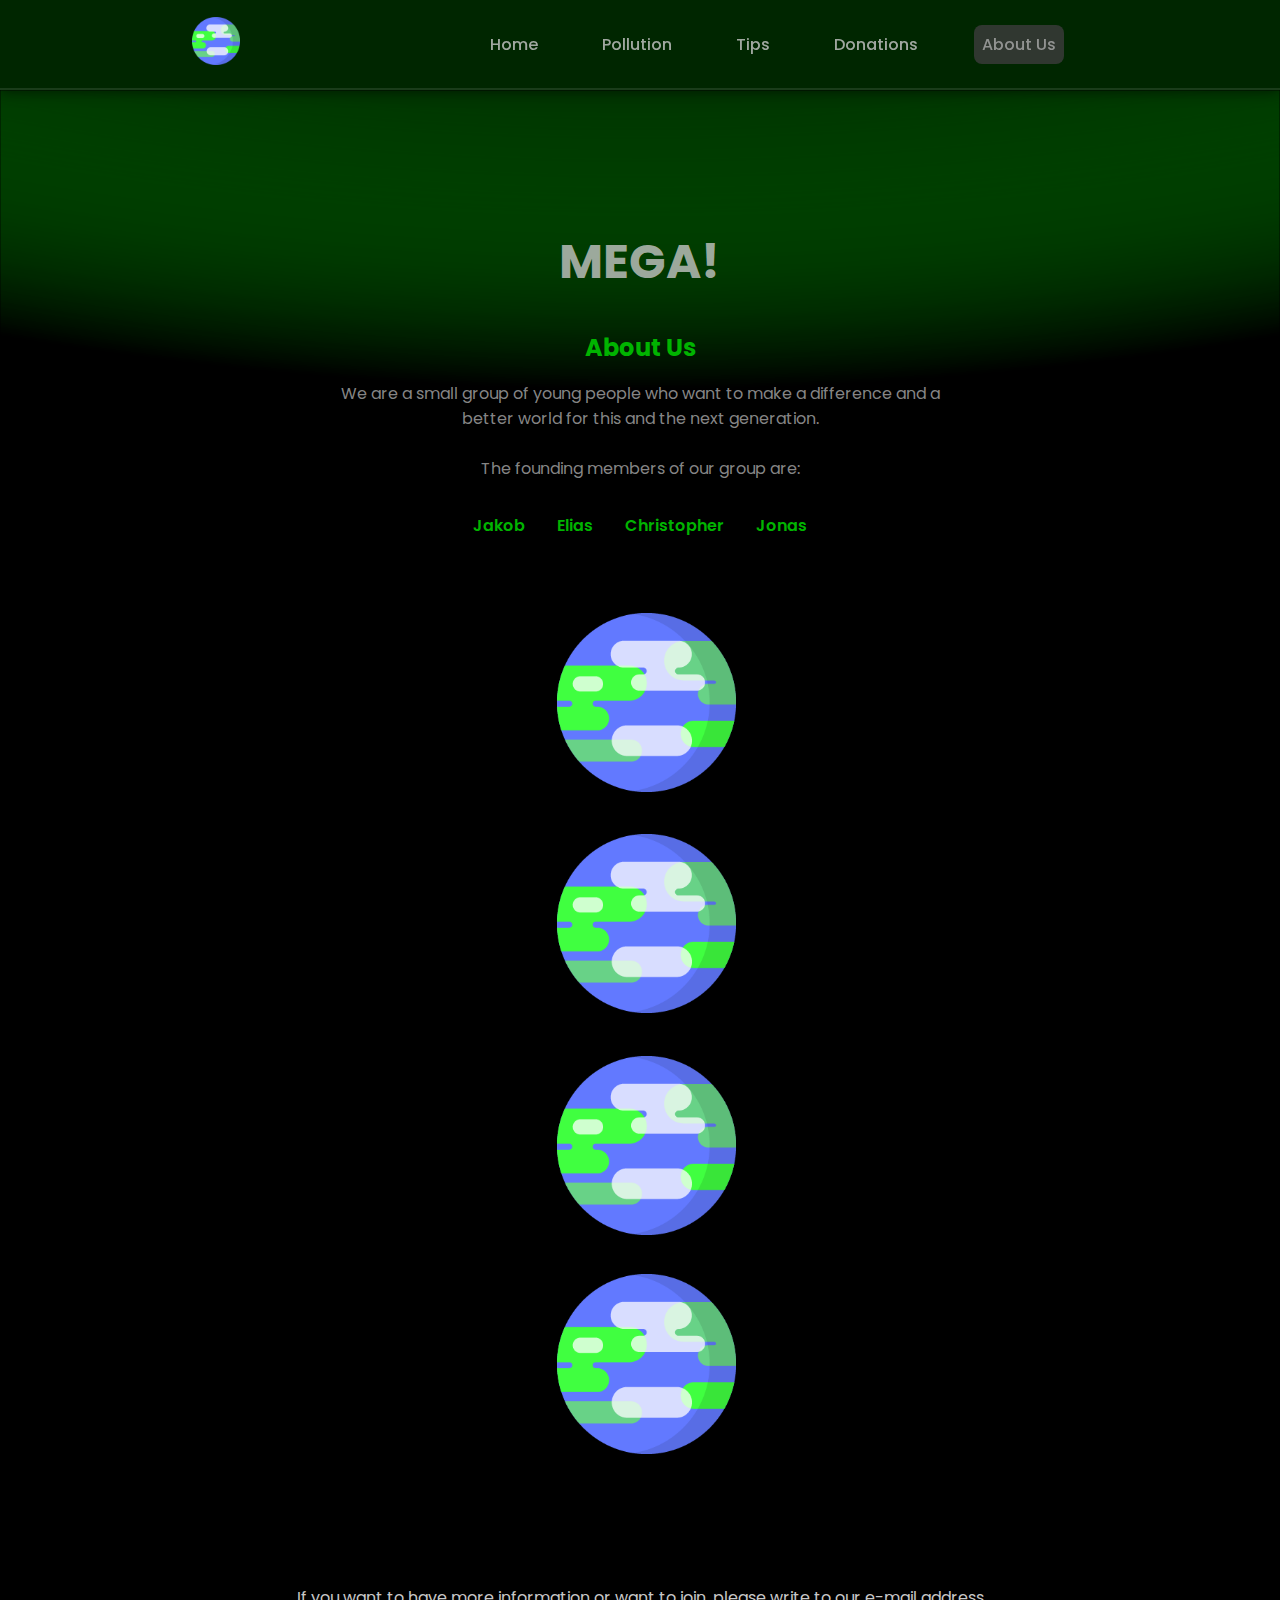
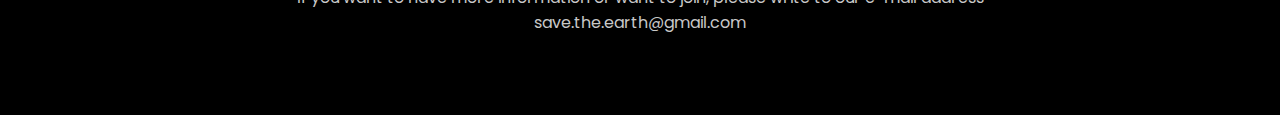
==== about-us.html @ ea178f75 "Add files via upload" ====
<!DOCTYPE html>

<html>

<head>
	<meta charset="UTF-8" />
	<title>Make Earth Green Again</title>
	<link href="./about-us.css" type="text/css" rel="stylesheet" />
</head>

<body>
	<div class="nav-bar">
		<div class="nav-bar__content">
			<div class="nav-bar__content__left">
				<div id="nav-bar__content__left__logo" class="nav-bar__content__left__logo">
					<img src="./imports/images/mega_logo.png" alt="Logo">
				</div>
			</div>
			<div class="nav-bar__content__right">
				<ul class="nav-bar__content__right__page-selector">
					<li>
						<a href="./index.html" class="nav-bar__content__right__page-selector--1">Home</a>
					</li>
					<li>
						<a href="./pollution.html" class="nav-bar__content__right__page-selector--2">Pollution</a>
					</li>
					<li>
						<a href="./tips.html" class="nav-bar__content__right__page-selector--3">Tips</a>
					</li>
					<li>
						<a href=".donations.html" class="nav-bar__content__right__page-selector--4">Donations</a>
					</li>
					<li>
						<a href="#" class="nav-bar__content__right__page-selector--5 current-page">About Us</a>
					</li>
				</ul>
			</div>
		</div>
	</div>

	<div class="hero">
		<div class="hero-background">
			<img src="./imports/images/mega_logo_banner.png" alt="Background">
			<div class="hero-text">
				<div class="hero-text__text">
					<h2 class="hero-text__h2">MEGA!</h2>
					<div class="hero-text__h3-div">
						<h3 class="hero-text__h3">About Us</h3>
					</div>
					<div class="hero-text__p-div">
                        <div class="hero-text__p-div__2">
                            <p class="hero-text__p">We are a small group of young people who want to make a difference and a better world for this and the next generation.<br><br>The founding members of our group are:</p>
                        </div>
                        <div class="hero-text__p--names-div">
                            <p class="hero-text__p--jakob">Jakob</p>
                            <p class="hero-text__p--elias">Elias</p>
                            <p class="hero-text__p--christopher">Christopher</p>
                            <p class="hero-text__p--jonas">Jonas</p>
                        </div>
                        
					</div>
					<div class="section--about-us">
						<div class="section--about-us_wrapper-2">
							<div class="section--about-us__wrapper">
								<div class="section--about-us__img--jakob-div">
									<img src="./imports/images/mega_logo.png" alt="Image" class="section--about-us__img--jakob">
									<p class="section--about-us__p--jakob">Jakob is our IT-expert. He designs our website and manages the email-address</p>
								</div>
								
								<div class="section--about-us__img--elias-div">
									<img src="./imports/images/mega_logo.png" alt="Image" class="section--about-us__img--elias">
									<p class="section--about-us__p--elias">Elias is responsible for the cash. Furthermore, he manages donations and new members.</p>
								</div>
								
								<div class="section--about-us__img--christopher-div">
									<img src="./imports/images/mega_logo.png" alt="Image" class="section--about-us__img--christopher">
									<p class="section--about-us__p--christopher">Christopher is our manager for new ideas. He also organised meetings.</p>
								</div>
								
								<div class="section--about-us__img--jonas-div">
									<img src="./imports/images/mega_logo.png" alt="Image" class="section--about-us__img--jonas">
									<p class="section--about-us__p--jonas">Jonas is accountable for research and annual reports. In addition, he makes interviews with pupils and adults.</p>
								</div>
							</div>
						</div>
					</div>
						
                    <p class="section--about-us__p--more-information">If you want to have more information or want to join, please write to our e-mail address save.the.earth@gmail.com</p>
				</div>
			</div>
		</div>
	</div>
</body>
</html>
---- about-us.css ----
/* IMPORTS */



@import url('https://fonts.googleapis.com/css2?family=Poppins:wght@200;300;400;500;600&display=swap');

/* STYLES */

* {
    font-family: Poppins, sans-serif;
    padding: 0;
    margin: 0;
}

:root {
    scroll-behavior: smooth;
}

body {
    background: rgba(0, 0, 0, 1);
}

.nav-bar {
    position: sticky;
    top: 0;
    display: flex;
    justify-content: center;
    align-items: center;
    height: 5.5rem;
    width: 100%;
    background:rgba(0, 70, 0, 0.55);
    backdrop-filter: blur(1rem);
    box-shadow: 0px 0.25vw 1vw rgba(0, 0, 0, 0.5);
    z-index: 1000;
    border-bottom: 2px solid rgba(255, 255, 255, 0.1);
    z-index: 10000;
}

.nav-bar__content {
    width: 70%;
    display: flex;
    justify-content: space-between;
    align-items: center;
}

.nav-bar__content__left__logo img {
    width: 3rem;
    top: 0.5rem;
}

.nav-bar__content__right__page-selector {
    display: flex;
    align-items: center;
}

.nav-bar__content__right__page-selector li {
    list-style: none;
    padding: 1rem;
    margin: 0 1rem;
}

.nav-bar__content__right__page-selector li a {
    text-decoration: none;
    font-weight: 500;
    color: rgba(200, 200, 200, 0.8);
}

.nav-bar__content__right__page-selector .current-page {
    padding: 0.5rem;
    margin: 0 -0.5rem;
    box-sizing: border-box;
    border-radius: 0.5rem;
    color: rgba(170, 170, 170, 0.8);
    background: rgba(60, 60, 60, 0.8);
}

.hero-background img {
    position: absolute;
    width: 100%;
    z-index: -1000;
}

.hero-text {
    display: flex;
    justify-content: center;
    position: relative;
    top: 10.5rem;
    width: 100%;
}

.hero-text__text {
    width: 70%;
}

.hero-text__h2 {
    position: relative;
    text-align: center;
    top: -2rem;
    color: rgba(200, 200, 200, 0.8);
    font-size: 3rem;
}

.hero-text__h3-div {
    display: flex;
    justify-content: center;
    position: relative;
    top: -1rem;
}

.hero-text__h3 {
    position: relative;
    color:rgba(0, 180, 0, 1);
    top: 1rem;
    font-size: 1.5rem;
}

.hero-text__p {
    position: relative;
    top: 1rem;
    color: rgba(170, 170, 170, 0.8);
    text-align: center;
    width: 70%;
}

.hero-text__p-div__2 {
    display: flex;
    justify-content: center;
}

.hero-text__p--names-div {
    display: flex;
    justify-content: center;
}

.hero-text__p--names-div p {
    position: relative;
    text-align: center;
    color: rgba(0, 180, 0, 1);
    margin: 1rem;
    top: 2rem;
    font-weight: 600;
}

.section--about-us {
    position: relative;
    top: 3rem;
    display: flex;
    justify-content: center;
    align-items: center;
    margin: 0;
}

.section--about-us__wrapper-2 {
    display: flex;
    justify-content: center;
}

.section--about-us__wrapper p {
    position: relative;
    text-align: right;
    color: rgba(200, 200, 200, 0.8);
    left: 30%;
}

.section--about-us__img--jakob-div,
.section--about-us__img--elias-div,
.section--about-us__img--christopher-div,
.section--about-us__img--jonas-div {
    background: rgba(0, 0, 0, 0);
    margin-bottom: 20%;

    transition: 1.5s;
}

.section--about-us__img--jonas-div img {
    margin-top: 2.5%;
}

.section--about-us__img--jakob-div {
    margin-top: 5%;
}

.section--about-us__img--jakob-div:hover,
.section--about-us__img--elias-div:hover,
.section--about-us__img--christopher-div:hover,
.section--about-us__img--jonas-div:hover {
    position: relative;
    left: 15%;
    margin-bottom: 1%;
    display: flex;
    justify-content: space-between;
    align-items: center;
    background: rgba(0, 180, 0, 1);
    height: 7.5rem;
    width: 70%;
    border-radius: 3.75rem;
}

.section--about-us__img--jakob-div p,
.section--about-us__img--elias-div p,
.section--about-us__img--christopher-div p,
.section--about-us__img--jonas-div p {
    width: 65%;
    text-align: right;
    display: flex;
    justify-items: right;
    opacity: 0;

    transition: 1.5s;
}

.section--about-us__img--jakob-div:hover p,
.section--about-us__img--elias-div:hover p,
.section--about-us__img--christopher-div:hover p,
.section--about-us__img--jonas-div:hover p {
    opacity: 1;
}

.section--about-us__img--jakob-div img,
.section--about-us__img--elias-div img,
.section--about-us__img--christopher-div img,
.section--about-us__img--jonas-div img {
    margin-left: 38.75%;
    margin-right: 38.75%;
    width: 20%;
    z-index: 1000;
    left: 2%;

    transition: 1s;
}

.section--about-us__img--jakob-div:hover img,
.section--about-us__img--elias-div:hover img,
.section--about-us__img--christopher-div:hover img,
.section--about-us__img--jonas-div:hover img {
    margin: 0;
    width: 17.5%;
    z-index: 1000;
    left: 2%;
}

.section--about-us__p--more-information {
    position: relative;
    text-align: center;
    color: rgba(200, 200, 200, 1);
    margin-top: 10rem;
    margin-bottom: 5rem;
}
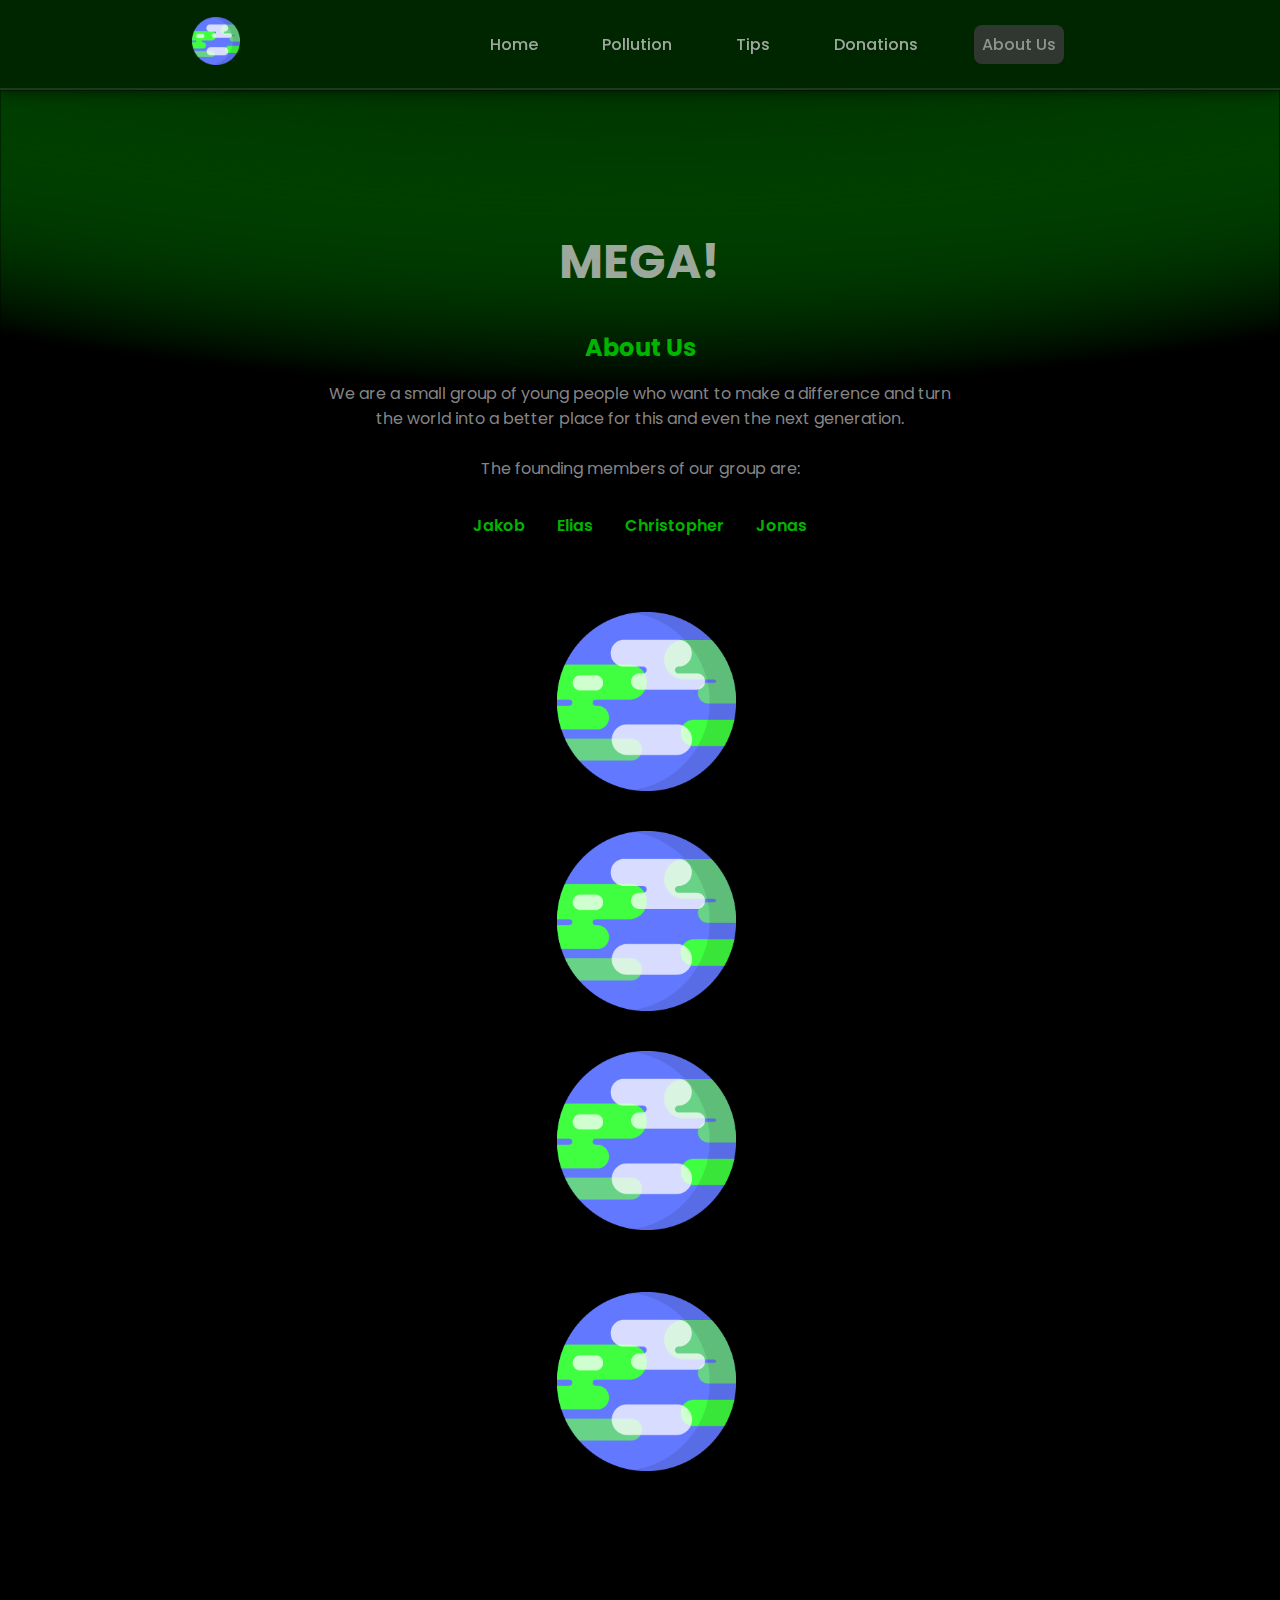
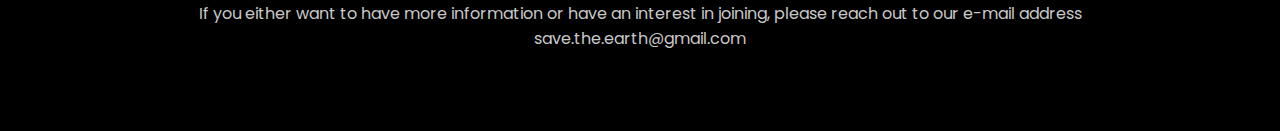
==== commit b777cec4: "Add files via upload" ====
--- a/about-us.html
+++ b/about-us.html
@@ -49,7 +49,7 @@
 					</div>
 					<div class="hero-text__p-div">
                         <div class="hero-text__p-div__2">
-                            <p class="hero-text__p">We are a small group of young people who want to make a difference and a better world for this and the next generation.<br><br>The founding members of our group are:</p>
+                            <p class="hero-text__p">We are a small group of young people who want to make a difference and turn the world into a better place for this and even the next generation.<br><br>The founding members of our group are:</p>
                         </div>
                         <div class="hero-text__p--names-div">
                             <p class="hero-text__p--jakob">Jakob</p>
@@ -74,18 +74,18 @@
 								
 								<div class="section--about-us__img--christopher-div">
 									<img src="./imports/images/mega_logo.png" alt="Image" class="section--about-us__img--christopher">
-									<p class="section--about-us__p--christopher">Christopher is our manager for new ideas. He also organised meetings.</p>
+									<p class="section--about-us__p--christopher">Christopher is our manager for new ideas. He also organizes meetings.</p>
 								</div>
 								
 								<div class="section--about-us__img--jonas-div">
 									<img src="./imports/images/mega_logo.png" alt="Image" class="section--about-us__img--jonas">
-									<p class="section--about-us__p--jonas">Jonas is accountable for research and annual reports. In addition, he makes interviews with pupils and adults.</p>
+									<p class="section--about-us__p--jonas">Jonas is accountable for research and annual reports. In addition, he holds interviews with pupils and adults.</p>
 								</div>
 							</div>
 						</div>
 					</div>
 						
-                    <p class="section--about-us__p--more-information">If you want to have more information or want to join, please write to our e-mail address save.the.earth@gmail.com</p>
+                    <p class="section--about-us__p--more-information">If you either want to have more information or have an interest in joining, please reach out to our e-mail address save.the.earth@gmail.com</p>
 				</div>
 			</div>
 		</div>
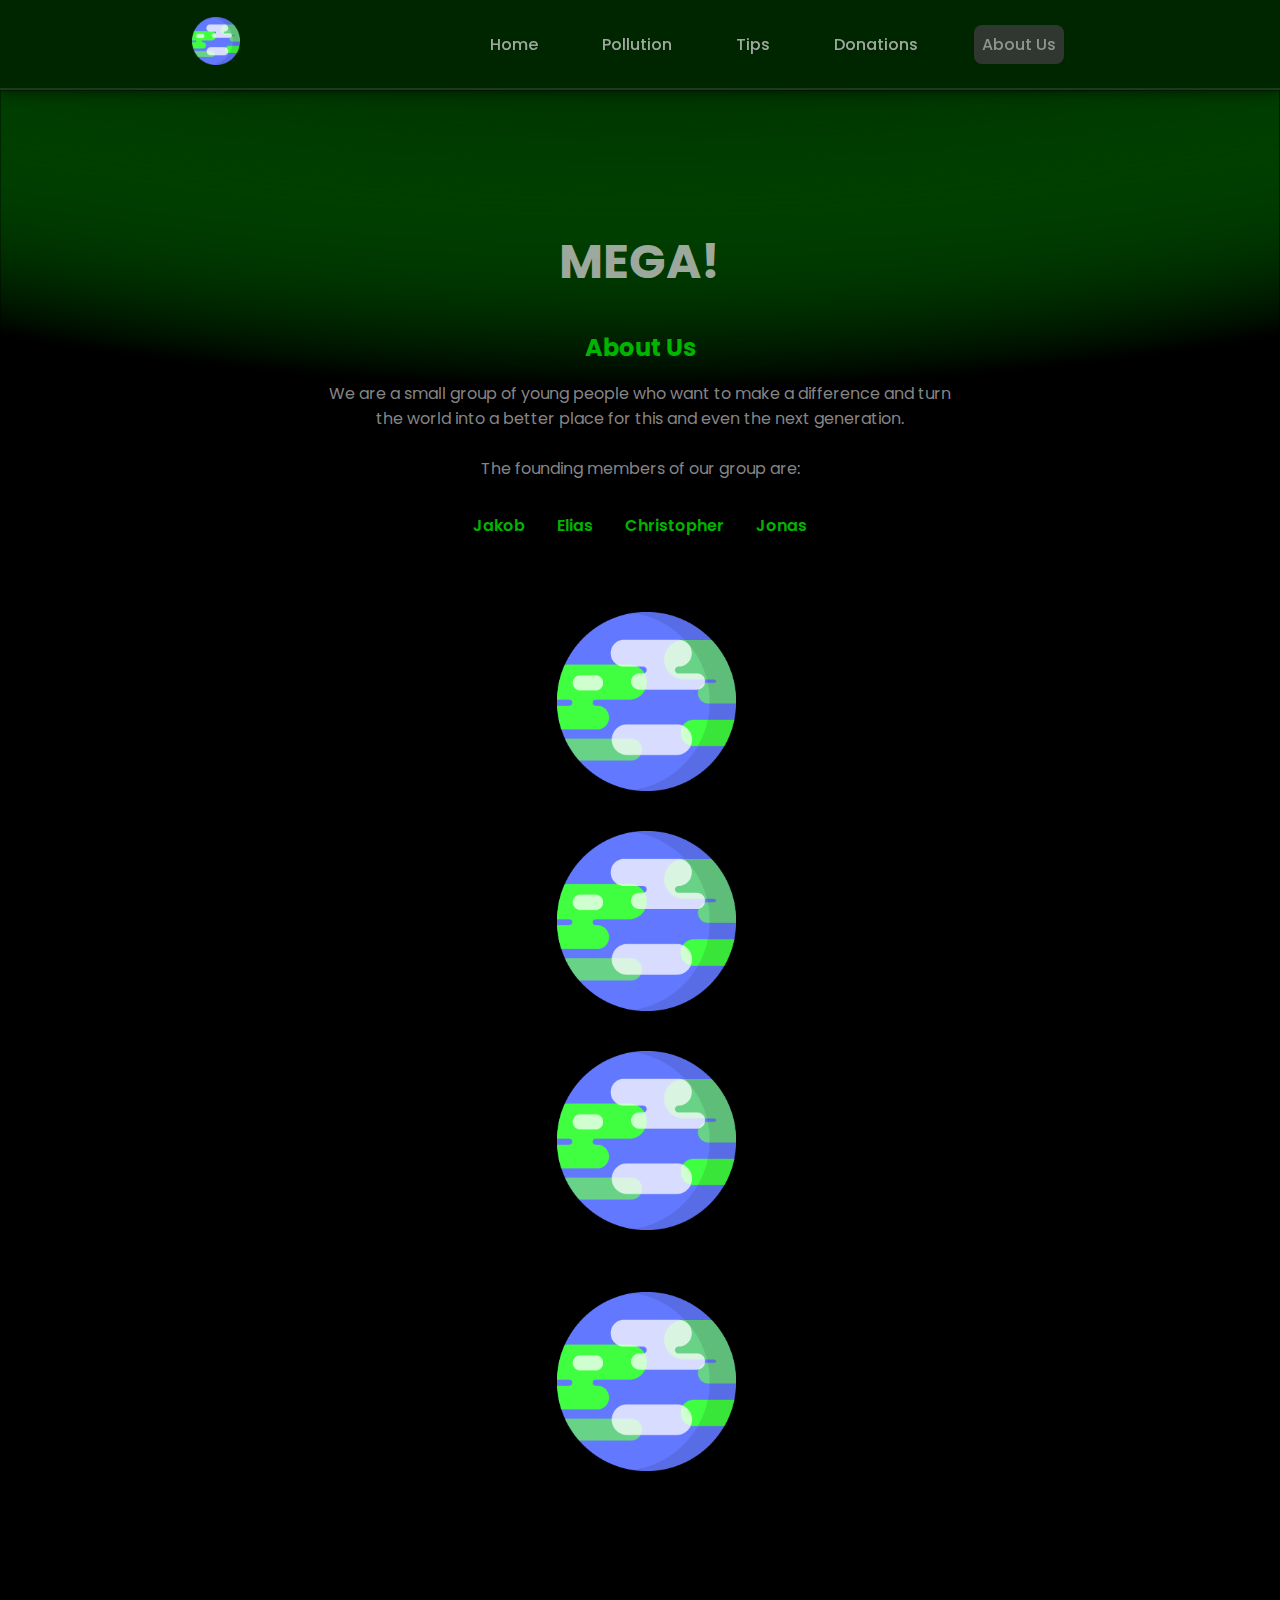
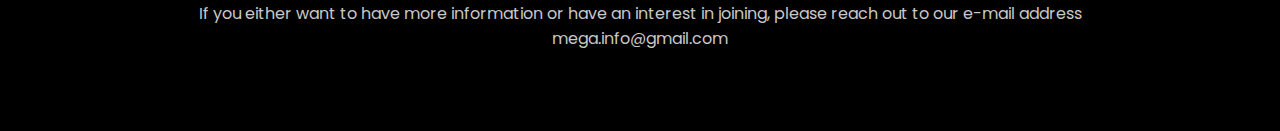
==== commit 6e8b6c10: "Update about-us.html" ====
--- a/about-us.html
+++ b/about-us.html
@@ -85,10 +85,10 @@
 						</div>
 					</div>
 						
-                    <p class="section--about-us__p--more-information">If you either want to have more information or have an interest in joining, please reach out to our e-mail address save.the.earth@gmail.com</p>
+                    <p class="section--about-us__p--more-information">If you either want to have more information or have an interest in joining, please reach out to our e-mail address mega.info@gmail.com</p>
 				</div>
 			</div>
 		</div>
 	</div>
 </body>
-</html>+</html>
